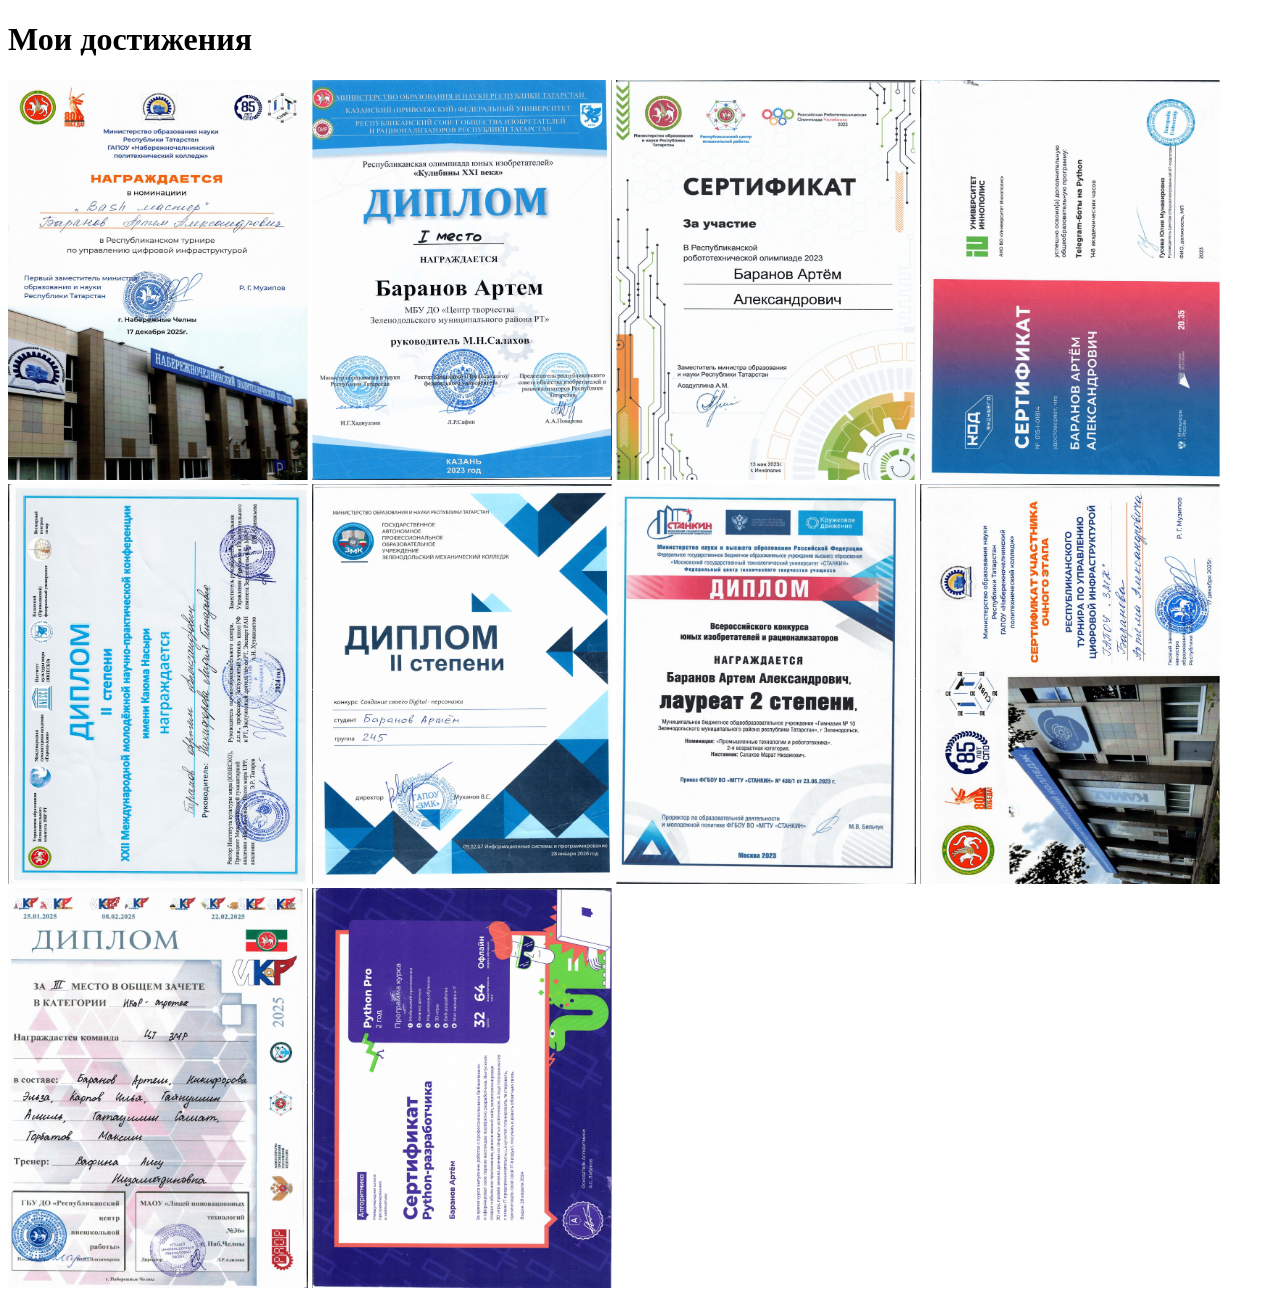
==== index.html @ 7f487565 "first commit" ====
<!DOCTYPE html>
<html lang="ru">
<head>
    <meta charset="UTF-8">
    <meta name="viewport" content="width=device-width, initial-scale=1.0">
    <title>Портфолио</title>
</head>
<body>
    <h1>Мои достижения</h1>
    <img src="src/img/1.png" alt="1.png" width="300px" height="400px" class="port_img">
    <img src="src/img/2.png" alt="2.png" width="300px" height="400px" class="port_img">
    <img src="src/img/3.png" alt="3.png" width="300px" height="400px" class="port_img">
    <img src="src/img/4.png" alt="4.png" width="300px" height="400px" class="port_img">
    <img src="src/img/5.png" alt="5.png" width="300px" height="400px" class="port_img">

    <img src="src/img/6.png" alt="6.png" width="300px" height="400px" class="port_img">

    <img src="src/img/7.png" alt="7.png" width="300px" height="400px" class="port_img">
    <img src="src/img/8.png" alt="8.png" width="300px" height="400px" class="port_img">
    <img src="src/img/9.png" alt="9.png" width="300px" height="400px" class="port_img">
    <img src="src/img/10.png" alt="10.png" width="300px" height="400px" class="port_img">
</body>
</html>
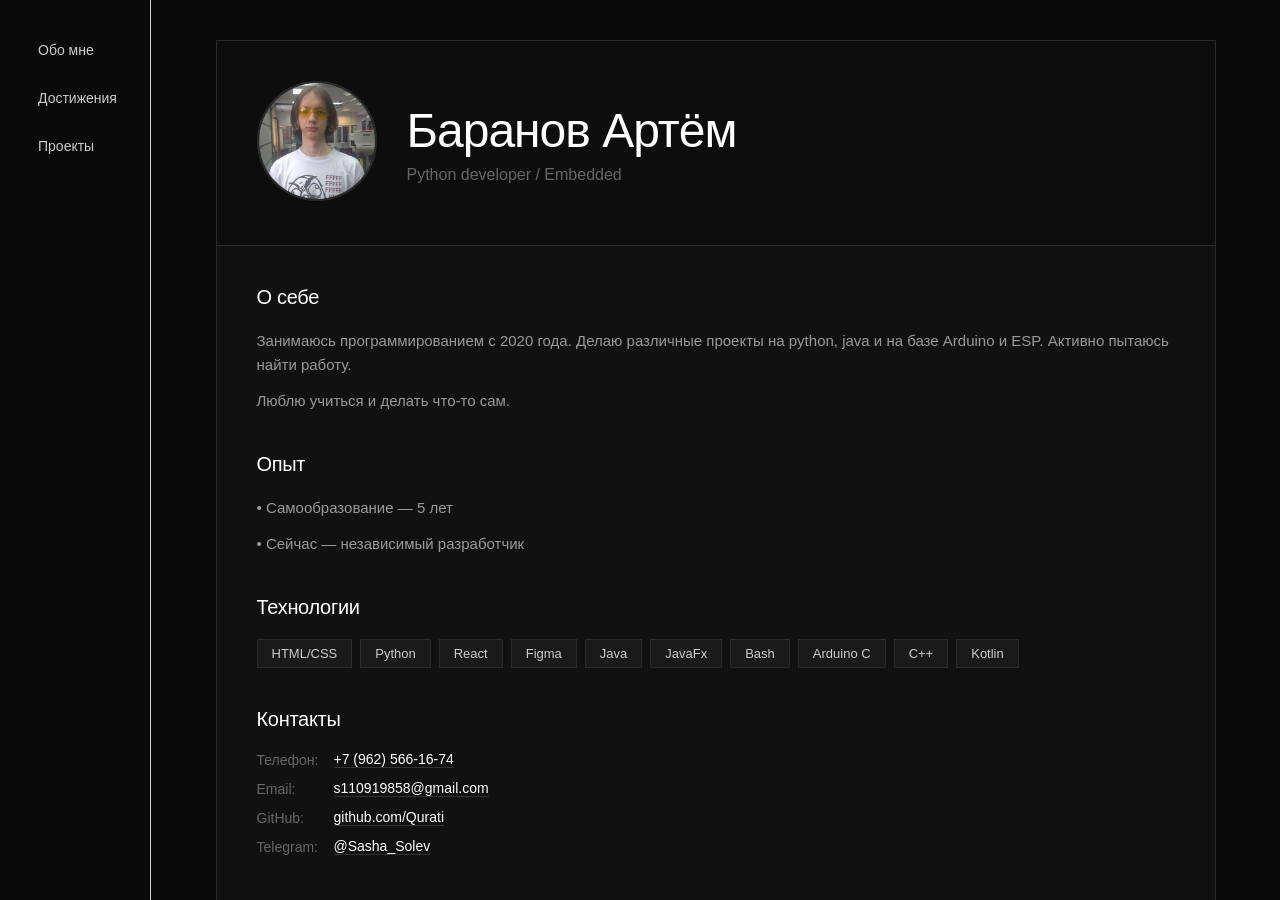
==== commit 2d68f5ce: "content" ====
--- a/index.html
+++ b/index.html
@@ -4,20 +4,12 @@
     <meta charset="UTF-8">
     <meta name="viewport" content="width=device-width, initial-scale=1.0">
     <title>Портфолио</title>
+    
 </head>
-<body>
-    <h1>Мои достижения</h1>
-    <img src="src/img/1.png" alt="1.png" width="300px" height="400px" class="port_img">
-    <img src="src/img/2.png" alt="2.png" width="300px" height="400px" class="port_img">
-    <img src="src/img/3.png" alt="3.png" width="300px" height="400px" class="port_img">
-    <img src="src/img/4.png" alt="4.png" width="300px" height="400px" class="port_img">
-    <img src="src/img/5.png" alt="5.png" width="300px" height="400px" class="port_img">
 
-    <img src="src/img/6.png" alt="6.png" width="300px" height="400px" class="port_img">
+    <frameset cols="150, *" border="1" framespacing="0">
+    <frame src="src/routes/menu.html" name="menu" noresize scrolling="no"></frame>
+    <frame src="src/routes/aboutMe.html" name="content" noresize scrolling="auto"></frame>
+    </frameset>
 
-    <img src="src/img/7.png" alt="7.png" width="300px" height="400px" class="port_img">
-    <img src="src/img/8.png" alt="8.png" width="300px" height="400px" class="port_img">
-    <img src="src/img/9.png" alt="9.png" width="300px" height="400px" class="port_img">
-    <img src="src/img/10.png" alt="10.png" width="300px" height="400px" class="port_img">
-</body>
 </html>
